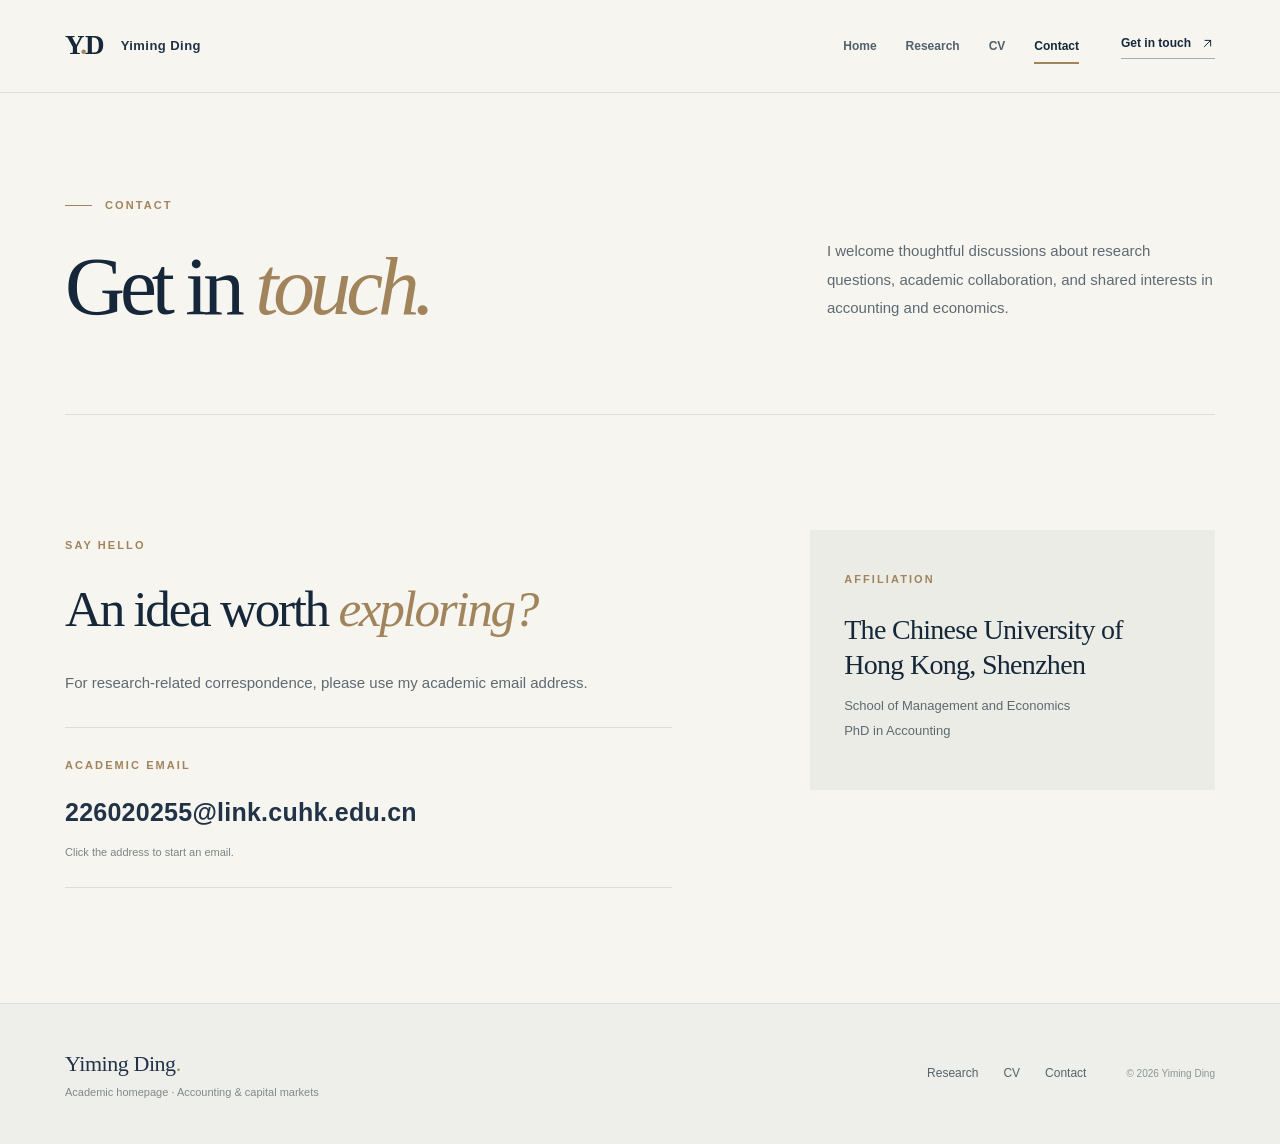
==== contact.html @ 0542dbca "Publish initial academic homepage" ====
<!doctype html>
<html lang="en">
<head>
  <meta charset="utf-8">
  <meta name="viewport" content="width=device-width, initial-scale=1">
  <meta name="theme-color" content="#f5f4ef">
  <meta name="description" content="Contact and academic affiliation information for Yiming Ding.">
  <meta property="og:type" content="website">
  <meta property="og:title" content="Contact | Yiming Ding">
  <meta property="og:description" content="Contact and academic affiliation information for Yiming Ding.">
  <title>Contact | Yiming Ding</title>
  <link rel="icon" href="assets/favicon.svg" type="image/svg+xml">
  <link rel="stylesheet" href="assets/style.css">
  <script defer src="assets/main.js"></script>
</head>
<body class="page-contact">
<a href="#main" class="skip-link">Skip to content</a>
<header class="site-header">
  <div class="header-inner container">
    <a class="wordmark" href="index.html" aria-label="Yiming Ding — Home"><span class="wordmark-symbol">Y<span class="dot">.</span>D</span><span class="wordmark-text">Yiming Ding</span></a>
    <button class="mobile-nav-button" type="button" aria-expanded="false" aria-controls="primary-nav" aria-label="Open navigation"><svg aria-hidden="true" width="22" height="22" viewBox="0 0 24 24" fill="none" stroke="currentColor" stroke-width="1.6" stroke-linecap="round" stroke-linejoin="round"><path d="M4 7h16M4 12h16M4 17h16"/></svg></button>
    <nav id="primary-nav" class="main-nav" aria-label="Primary navigation"><a href="index.html" class="nav-link" >Home</a>
<a href="research.html" class="nav-link" >Research</a>
<a href="https://drive.google.com/file/d/1czUTyPZCinw64LjqH3V-le-wuMjmWBxE/view?usp=sharing" class="nav-link" target="_blank" rel="noopener noreferrer">CV</a>
<a href="contact.html" class="nav-link" aria-current="page">Contact</a></nav>
    <a class="header-cta" href="contact.html">Get in touch <svg aria-hidden="true" width="15" height="15" viewBox="0 0 24 24" fill="none" stroke="currentColor" stroke-width="1.6" stroke-linecap="round" stroke-linejoin="round"><path d="M7 17 17 7M8 7h9v9"/></svg></a>
  </div>
</header>
<main id="main">
<section class="page-intro container"><p class="eyebrow"><span class="eyebrow-rule"></span> CONTACT</p><div class="page-intro-grid"><h1>Get in <em>touch.</em></h1><p>I welcome thoughtful discussions about research questions, academic collaboration, and shared interests in accounting and economics.</p></div></section>
<section class="section container contact-layout"><div class="contact-main"><span class="section-index">SAY HELLO</span><h2 class="section-title">An idea worth <em>exploring?</em></h2><p>For research-related correspondence, please use my academic email address.</p><div class="contact-placeholder"><span class="small-label">ACADEMIC EMAIL</span><p><a href="mailto:226020255@link.cuhk.edu.cn">226020255@link.cuhk.edu.cn</a></p><small>Click the address to start an email.</small></div></div><aside class="contact-sidebar"><span class="small-label">AFFILIATION</span><h3>The Chinese University of Hong Kong, Shenzhen</h3><p>School of Management and Economics<br>PhD in Accounting</p></aside></section>
</main>
<footer class="site-footer">
 <div class="container footer-inner">
  <div><a class="footer-name" href="index.html">Yiming Ding<span class="dot">.</span></a><div class="footer-note">Academic homepage · Accounting &amp; capital markets</div></div>
  <div class="footer-links"><a href="research.html">Research</a><a href="https://drive.google.com/file/d/1czUTyPZCinw64LjqH3V-le-wuMjmWBxE/view?usp=sharing" target="_blank" rel="noopener noreferrer">CV</a><a href="contact.html">Contact</a></div>
  <div class="footer-copyright">© <span data-year>2026</span> Yiming Ding</div>
 </div>
</footer>
</body>
</html>
---- assets/style.css ----
/*
 * Yiming Ding — Academic personal website
 * Fully custom static design. No framework, build step, or account required.
 * Customize palette via :root, and content in the HTML pages.
 */
:root {
  --ink: #223347;
  --ink-strong: #152739;
  --muted: #5e6a71;
  --paper: #f6f5f0;
  --white: #fffefa;
  --line: #dcded9;
  --accent: #a1845b;
  --navy: #213748;
  --serif: Georgia, 'Times New Roman', serif;
  --sans: -apple-system, BlinkMacSystemFont, 'Segoe UI', 'Helvetica Neue', Arial, sans-serif;
  --container: 1150px;
}
*, *::before, *::after { box-sizing: border-box; }
html { scroll-behavior: smooth; }
body { margin: 0; background: var(--paper); color: var(--ink); font-family: var(--sans); font-size: 16px; line-height: 1.75; -webkit-font-smoothing: antialiased; }
a { color: inherit; text-decoration: none; }
a:focus-visible, button:focus-visible { outline: 3px solid #b28a54; outline-offset: 3px; }
img { display: block; max-width: 100%; }
button { font: inherit; }
.container { width: min(calc(100% - 80px), var(--container)); margin-inline: auto; }
.skip-link { position: absolute; z-index: 1000; left: 10px; top: -80px; padding: 10px 16px; color: white; background: var(--ink); }
.skip-link:focus { top: 10px; }
.dot { color: var(--accent); }
/* Header */
.site-header { position: sticky; top: 0; z-index: 99; background: rgba(246, 245, 240, .96); border-bottom: 1px solid var(--line); backdrop-filter: blur(16px); -webkit-backdrop-filter: blur(16px); }
.header-inner { min-height: 92px; display: flex; align-items: center; gap: 42px; }
.wordmark { display: inline-flex; align-items: center; gap: 18px; white-space: nowrap; }
.wordmark-symbol { font-family: var(--serif); font-weight: 700; color: var(--ink-strong); font-size: 27px; letter-spacing: -.07em; }
.wordmark-text { display: inline-block; font-size: 13px; font-weight: 620; letter-spacing: .035em; }
.main-nav { display: flex; gap: 29px; align-items: center; margin-left: auto; }
.nav-link { position: relative; display: inline-flex; align-items: center; font-size: 12px; font-weight: 550; color: #52606b; padding-block: 32px; transition: color .2s; }
.nav-link:hover, .nav-link[aria-current="page"] { color: var(--ink-strong); }
.nav-link[aria-current="page"]::after { position: absolute; content: ''; height: 2px; width: 100%; left: 0; bottom: 25px; background: var(--accent); }
.header-cta { font-size: 12px; display: inline-flex; align-items: center; gap: 9px; color: var(--ink-strong); padding-bottom: 4px; border-bottom: 1px solid #a7aeb0; font-weight: 600; white-space: nowrap; }
.header-cta:hover { border-color: var(--accent); }
.mobile-nav-button { display: none; border: 0; background: none; padding: 9px; color: var(--ink-strong); cursor: pointer; }
/* Shared */
.eyebrow, .section-index, .small-label { letter-spacing: .19em; font-size: 11px; line-height: 1.55; font-weight: 700; color: var(--accent); }
.eyebrow { display: flex; align-items: center; gap: 13px; margin: 0; }
.eyebrow-rule { width: 27px; height: 1px; background: var(--accent); display: inline-block; }
h1,h2,h3,p { margin-top: 0; }
h1,h2,h3 { color: var(--ink-strong); }
h1,h2 { font-family: var(--serif); font-weight: 400; }
h1 em,h2 em { font-weight: 400; color: var(--accent); }
.section { padding-top: 115px; padding-bottom: 115px; }
.section-title { font-size: clamp(38px, 4vw, 59px); letter-spacing: -.045em; line-height: 1.15; margin: 22px 0 31px; }
.section-aside { padding-top: 15px; }
.section-aside p { color: var(--muted); font-size: 13px; max-width: 180px; margin-top: 25px; }
.mini-rule { width: 45px; height: 1px; background: #adb6b8; margin-top: 27px; }
.lead-paragraph { font-size: clamp(20px, 2.05vw, 27px); line-height: 1.58; letter-spacing: -.018em; color: var(--ink-strong); }
.section-main > p:not(.lead-paragraph) { font-size: 15px; color: var(--muted); line-height: 1.95; max-width: 740px; }
.section-heading-row { display: flex; justify-content: space-between; align-items: end; gap: 30px; margin-bottom: 30px; }
.section-heading-row .section-title { margin-bottom: 0; }
.inline-link { font-weight: 650; font-size: 13px; padding-bottom: 7px; border-bottom: 1px solid var(--accent); white-space: nowrap; }
.inline-link:hover { color: var(--accent); }
.inline-link span { margin-left: 9px; }
.button { min-height: 49px; padding: 13px 20px; display: inline-flex; align-items: center; justify-content: center; gap: 24px; font-size: 12px; font-weight: 700; letter-spacing: .015em; border: 1px solid transparent; cursor: pointer; transition: transform .17s, background-color .17s; }
.button:hover { transform: translateY(-2px); }
.button-primary { color: white; background: var(--ink-strong); }
.button-primary:hover { background: #355268; }
.button-text { color: var(--ink); border-bottom: 1px solid var(--accent); padding-left: 0; padding-right: 0; border-radius: 0; }
.button-light { background: var(--paper); color: var(--ink-strong); }
/* Homepage hero */
.hero { display: grid; grid-template-columns: minmax(0, 1.13fr) minmax(320px, .87fr); align-items: center; gap: 9%; padding-top: 92px; padding-bottom: 91px; }
.hero-copy { padding: 16px 0 0; }
.hero h1 { font-size: clamp(53px, 5.55vw, 81px); line-height: 1.095; letter-spacing: -.061em; margin: 31px 0 33px; max-width: 720px; }
.hero-subtitle { font-size: 15px; color: var(--muted); line-height: 2; max-width: 600px; }
.hero-actions { display: flex; gap: 30px; align-items: center; margin-top: 33px; }
.hero-availability { font-size: 11.7px; color: #687476; display: flex; align-items: center; gap: 9px; margin-top: 42px; margin-bottom: 0; }
.signal-dot { width: 6px; height: 6px; background: #809c83; border-radius: 50%; }
.hero-visual { position: relative; padding-left: 22px; padding-right: 30px; }
.portrait-frame { position: relative; aspect-ratio: 7/8.6; overflow: hidden; background: #ced3cf; box-shadow: 0 24px 58px #21374816; }
.portrait-image { width: 100%; height: 100%; object-fit: cover; }
.portrait-annotation { position: absolute; bottom: 0; left: 0; right: 0; padding: 17px 22px; background: rgba(25, 44, 55, .9); color: #f0eeeb; display: flex; justify-content: space-between; font-size: 9px; font-weight: 650; letter-spacing: .15em; }
.vertical-label { position: absolute; font-size: 8px; letter-spacing: .28em; writing-mode: vertical-rl; transform: rotate(180deg); top: 10px; right: 4px; color: #8e9a9b; }
/* Affiliation */
.affiliation-band { background: #eaece7; border-top: 1px solid #e1e3de; border-bottom: 1px solid #e1e3de; }
.affiliation-inner { min-height: 95px; display: flex; flex-wrap: wrap; align-items: center; gap: 20px; }
.affiliation-label { font-size: 10px; font-weight: 720; letter-spacing: .16em; color: var(--accent); margin-right: 30px; }
.affiliation-strong { font-family: var(--serif); font-size: 19px; color: var(--ink-strong); }
.affiliation-unit { color: var(--muted); font-size: 12px; margin-left: auto; }
/* About */
.about-section, .method-section { display: grid; grid-template-columns: 205px 1fr; column-gap: 11%; }
.education-line { display: grid; grid-template-columns: minmax(180px, .8fr) repeat(3, 1fr); gap: 20px; border-top: 1px solid var(--line); margin-top: 48px; padding-top: 27px; }
.education-line .small-label { font-size: 10px; max-width: 110px; }
.education-line strong { font-size: 12px; display: block; font-weight: 720; line-height: 1.5; }
.education-line span:not(.small-label) { display: block; font-size: 11px; color: var(--muted); line-height: 1.6; margin-top: 5px; }
/* Interests */
.research-section { background: #edece7; }
.interest-grid { display: grid; grid-template-columns: repeat(2,minmax(0,1fr)); gap: 18px; }
.interest-card { position: relative; display: flex; flex-direction: column; justify-content: space-between; min-height: 350px; padding: 36px; background: var(--white); border: 1px solid #e1e0d9; }
.interest-card::before { position: absolute; top: 0; left: 0; height: 3px; width: 0; background: var(--accent); content: ''; transition: width .25s; }
.interest-card:hover::before { width: 100%; }
.interest-num, .project-number { color: var(--accent); font-family: var(--serif); font-size: 17px; }
.interest-card h3 { font-family: var(--serif); font-weight: 400; font-size: clamp(26px, 3vw, 35px); line-height: 1.18; letter-spacing: -.03em; margin: 13px 0 20px; }
.interest-card p { color: var(--muted); max-width: 400px; font-size: 13px; line-height: 1.9; margin-bottom: 0; }
.card-link { position: absolute; right: 30px; top: 33px; display: flex; color: var(--accent); }
.card-link:hover { color: var(--ink-strong); }
.method-section { border-top: 1px solid var(--line); }
.smaller-lead { font-size: clamp(19px,1.95vw,25px); }
.tag-row { display: flex; flex-wrap: wrap; gap: 9px; margin-top: 35px; }
.tag-row span { border: 1px solid #ccd1cd; color: #556570; background: rgba(255,255,255,.22); padding: 8px 13px; font-size: 11px; }
/* Contact promo */
.contact-promo { background: #213849; color: #eff3f3; padding: 87px 0; }
.contact-promo-inner { display: flex; align-items: center; justify-content: space-between; gap: 35px; }
.contact-promo h2 { font-size: clamp(42px,5vw,68px); letter-spacing: -.05em; margin: 10px 0; color: #fbfaf4; }
.contact-promo h2 em { color: #c4ad8b; }
.contact-promo p { margin-bottom: 0; max-width: 560px; color: #becbd1; font-size: 13px; }
.light-index { color: #d1b99a; }
/* Interior pages */
.page-intro { padding-top: 104px; padding-bottom: 82px; border-bottom: 1px solid var(--line); }
.page-intro-grid { display: grid; grid-template-columns: minmax(0,1.25fr) minmax(270px,.75fr); align-items: end; gap: 10%; }
.page-intro h1 { font-size: clamp(54px, 6.5vw, 86px); line-height: 1.08; letter-spacing: -.062em; margin: 28px 0 0; }
.page-intro p:not(.eyebrow) { color: var(--muted); font-size: 15px; line-height: 1.9; margin: 0 0 9px; }
.small-muted { color: #778184; font-size: 11px; }
.project-list { border-top: 1px solid var(--line); }
.project-card { padding: 37px 0 45px; border-bottom: 1px solid var(--line); display: grid; grid-template-columns: 250px 1fr; gap: 28px; }
.project-meta { display: flex; align-items: flex-start; gap: 24px; }
.status-label { border: 1px solid #d7d7c9; color: #6a716a; padding: 7px 9px; font-size: 9px; letter-spacing: .09em; line-height: 1.4; }
.project-body h3 { max-width: 770px; font: normal 33px/1.24 var(--serif); letter-spacing: -.025em; margin-bottom: 17px; }
.project-body > p { font-size: 14px; color: var(--muted); line-height: 1.95; max-width: 680px; }
.project-tags { display: flex; flex-wrap: wrap; gap: 15px; margin-top: 22px; }
.project-tags span { font-size: 11px; color: #6b7b80; }
.project-tags span::before { content: '— '; color: var(--accent); }
.section-tinted { background: #edece7; }
.theme-grid { display: grid; grid-template-columns: repeat(3,minmax(0,1fr)); gap: 18px; margin-top: 39px; }
.theme-grid article { padding: 27px 25px 29px; border-left: 1px solid #b9c2c2; min-height: 210px; }
.theme-grid article span { font: 14px var(--serif); color: var(--accent); }
.theme-grid h3 { font: normal 26px/1.2 var(--serif); letter-spacing: -.025em; margin: 16px 0; }
.theme-grid p { font-size: 13px; line-height: 1.85; color: var(--muted); }
.publication-note p, .teaching-note > p { max-width: 720px; font-size: 15px; color: var(--muted); line-height: 2; }
.teaching-note .inline-link { display: inline-flex; margin-top: 20px; }
/* CV */
.cv-intro { padding-bottom: 72px; }
.cv-intro .button { margin-top: 20px; }
.cv-document { background: #fff; border: 1px solid #e6e4df; margin-top: 66px; margin-bottom: 15px; padding: 60px 66px; box-shadow: 0 8px 35px #263e4c0b; }
.cv-heading { display: flex; justify-content: space-between; border-bottom: 2px solid var(--ink); padding-bottom: 35px; gap: 25px; }
.cv-heading h2 { font-size: 52px; letter-spacing: -.05em; margin: 12px 0 10px; }
.cv-heading p { margin-bottom: 0; color: #606c70; font-size: 13px; line-height: 1.85; }
.cv-draft-note { align-self: flex-start; white-space: nowrap; font-size: 9px; letter-spacing: .12em; padding: 8px 10px; background: #f1eee7; color: #9e7c4c; }
.cv-row { display: grid; grid-template-columns: 190px 1fr; gap: 36px; padding: 32px 0; border-bottom: 1px solid #e0e2df; }
.cv-row:last-child { border-bottom: 0; }
.cv-row h3 { font: 700 12px/1.4 var(--sans); text-transform: uppercase; letter-spacing: .11em; margin-top: 4px; }
.cv-row-main p { font-size: 13px; margin-bottom: 0; line-height: 1.85; color: #576368; }
.cv-entry { display: flex; justify-content: space-between; gap: 22px; margin-bottom: 23px; }
.cv-entry:last-child { margin-bottom: 0; }
.cv-entry strong { font-size: 14px; }
.cv-entry p { margin-top: 3px; }
.cv-entry > span { font-size: 11px; white-space: nowrap; color: #7b8987; }
.cv-footnote { margin-bottom: 100px; font-size: 12px; color: #818889; }
/* Contact */
.contact-layout { display: grid; grid-template-columns: 1.2fr .8fr; gap: 12%; }
.contact-main > p { font-size: 15px; color: var(--muted); max-width: 550px; }
.contact-placeholder { padding: 22px 0; margin-top: 31px; border-top: 1px solid var(--line); border-bottom: 1px solid var(--line); }
.contact-placeholder p { font-size: clamp(17px, 2vw, 25px); letter-spacing: .01em; font-weight: 650; margin: 13px 0 2px; overflow-wrap: anywhere; }
.contact-placeholder small { font-size: 11px; color: #7b8586; }
.contact-sidebar { background: #ebece6; padding: 34px; align-self: start; }
.contact-sidebar h3 { font: normal 28px/1.25 var(--serif); letter-spacing: -.025em; margin: 20px 0 12px; }
.contact-sidebar p { font-size: 13px; color: var(--muted); line-height: 1.9; }
.contact-divider { border-top: 1px solid #d0d4cf; margin: 27px 0 25px; }
/* Footer */
.site-footer { border-top: 1px solid var(--line); background: #eeefea; }
.footer-inner { display: flex; align-items: center; min-height: 140px; gap: 40px; }
.footer-name { font-family: var(--serif); font-size: 22px; letter-spacing: -.02em; }
.footer-note { font-size: 11px; color: #818989; }
.footer-links { display: flex; gap: 25px; margin-left: auto; }
.footer-links a { font-size: 12px; color: #54636c; }
.footer-links a:hover { color: var(--accent); }
.footer-copyright { font-size: 10px; color: #8b9493; white-space: nowrap; }
/* Mobile */
@media (max-width: 1060px) {
 .header-inner { gap: 26px; }.main-nav { gap: 19px; }.header-cta { display:none; }
 .hero { gap: 5%; }.hero h1 { font-size: clamp(49px, 5.6vw, 72px); }
 .affiliation-unit { margin-left: 0; }.education-line { grid-template-columns: repeat(3, 1fr); }.education-line .small-label { grid-column: 1 / -1; }
 .project-card { grid-template-columns: 190px 1fr; }
}
@media (max-width: 760px) {
 .container { width: min(calc(100% - 36px), var(--container)); }
 .header-inner { min-height: 72px; justify-content: space-between; }
 .wordmark-text { font-size: 13px; }
 .mobile-nav-button { display: block; }
 .main-nav { display: none; position: absolute; top: 71px; left: 0; right: 0; background: var(--paper); border-bottom: 1px solid var(--line); padding: 12px 18px 20px; box-shadow: 0 15px 23px #21374915; }
 .main-nav.nav-open { display: flex; flex-direction: column; align-items: stretch; gap: 0; }
 .nav-link { font-size: 14px; padding: 10px 6px; }
 .nav-link[aria-current="page"]::after { display: none; }
 .nav-link[aria-current="page"] { color: var(--accent); }
 .hero { grid-template-columns: 1fr; padding-top: 60px; gap: 42px; padding-bottom: 55px; }
 .hero-copy { padding-top: 0; }
 .hero h1 { font-size: clamp(48px, 10vw, 71px); max-width: 600px; }
 .hero-subtitle { font-size: 14px; }
 .hero-availability { margin-top: 25px; }
 .hero-visual { max-width: 540px; padding-left: 10px; padding-right: 20px; }
 .portrait-frame { aspect-ratio: 7 / 6.3; }
 .affiliation-inner { min-height: 100px; gap: 5px 16px; padding-block: 19px; }
 .affiliation-label { width: 100%; }.affiliation-strong { font-size: 16px; }.affiliation-unit { font-size: 11px; }
 .section { padding-top: 73px; padding-bottom: 73px; }
 .about-section, .method-section { display: block; }
 .section-aside { padding-top: 0; margin-bottom: 30px; }
 .section-aside p, .mini-rule { display: none; }
 .section-title { font-size: clamp(39px, 8vw, 53px); margin: 14px 0 23px; }
 .lead-paragraph { font-size: 20px; }
 .education-line { grid-template-columns: 1fr; gap: 17px; margin-top: 33px; }
 .education-line .small-label { grid-column: auto; }.education-line div { display: grid; grid-template-columns: 1fr 1fr; gap: 12px; }
 .section-heading-row { display: block; }
 .section-heading-row .inline-link { display: inline-block; margin-top: 18px; }
 .interest-grid, .theme-grid { grid-template-columns: 1fr; }
 .interest-card { min-height: 290px; padding: 28px; }
 .contact-promo { padding: 64px 0; }.contact-promo-inner { display: block; }.contact-promo .button { margin-top: 29px; }
 .page-intro { padding-top: 67px; padding-bottom: 55px; }
 .page-intro-grid { display: block; }
 .page-intro h1 { font-size: clamp(52px, 10vw, 72px); margin-bottom: 25px; }
 .page-intro p:not(.eyebrow) { max-width: 650px; font-size: 14px; }
 .project-card { grid-template-columns: 1fr; gap: 20px; padding: 29px 0 36px; }
 .project-body h3 { font-size: 29px; }
 .theme-grid article { min-height: 0; }
 .contact-layout { grid-template-columns: 1fr; gap: 45px; }
 .cv-document { padding: 28px 24px; margin-top: 33px; }
 .cv-heading { display: block; }.cv-draft-note { display: inline-block; margin-top: 20px; }
 .cv-row { grid-template-columns: 1fr; gap: 7px; padding: 25px 0; }
 .cv-entry { display: block; }.cv-entry > span { display: block; margin-top: 3px; }
 .footer-inner { min-height: 0; display: grid; gap: 15px; padding: 36px 0; }
 .footer-links { margin-left: 0; }.footer-copyright { margin-top: 9px; }
}
@media (prefers-reduced-motion: reduce) { html { scroll-behavior: auto; } *, *::before, *::after { animation-duration: .001ms!important; transition-duration: .001ms!important; } }
@page { size: A4; margin: 16mm; }
@media print {
 body { background: white; color: #000; font-size: 10pt; }
 .site-header, .site-footer, .page-intro, .cv-footnote, .skip-link { display: none !important; }
 .cv-document { width: auto; padding: 0; margin: 0; max-width: none; box-shadow: none; border: 0; }
 .cv-heading h2 { font-size: 30pt; }
 .cv-heading { padding-bottom: 16px; }
 .cv-row { grid-template-columns: 130px 1fr; padding: 16px 0; break-inside: avoid; }
 .cv-draft-note { display: none; }
 .cv-row-main p, .cv-entry strong, .cv-row h3 { color: #000; }
 .cv-row, .cv-heading { border-color: #888; }
}
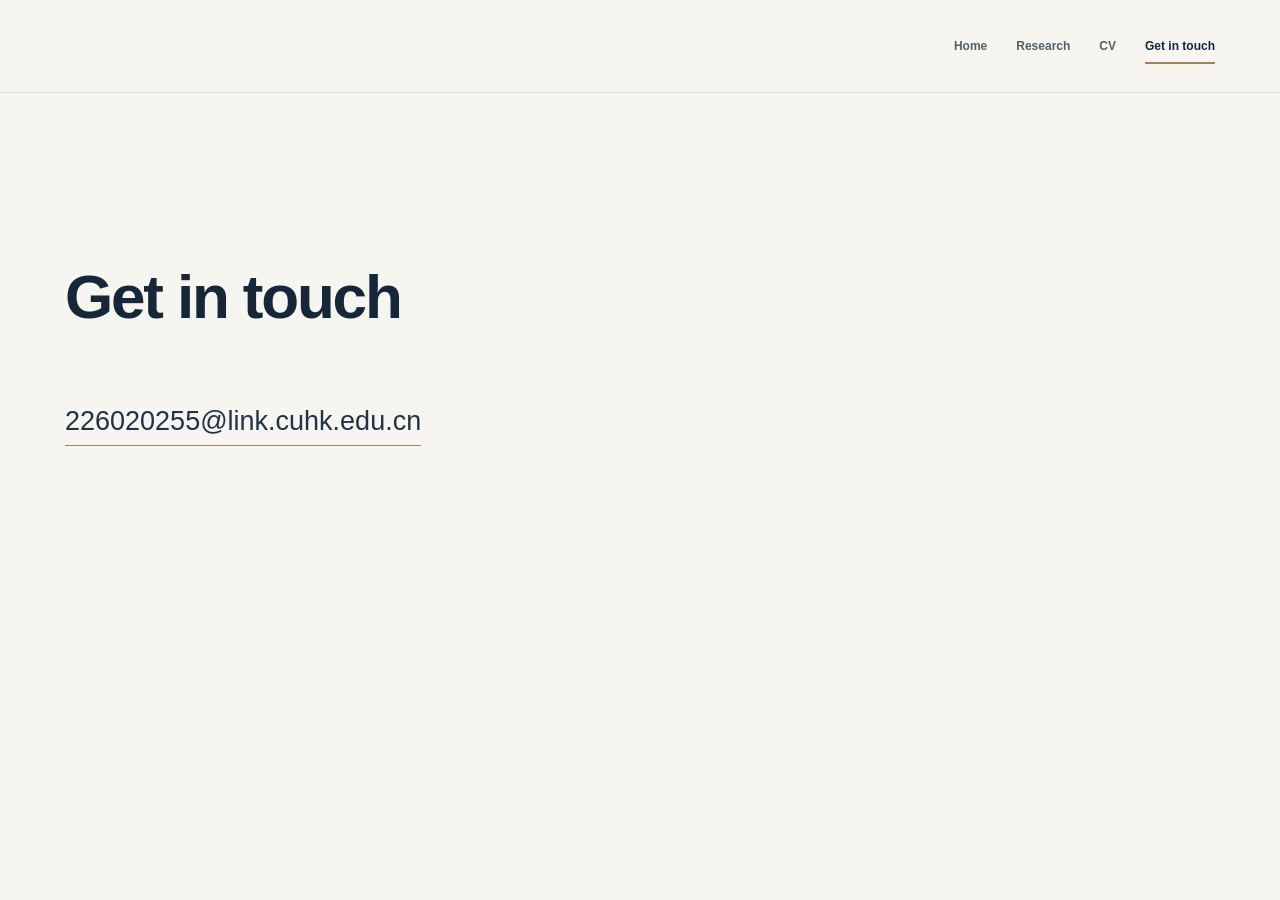
==== commit 0e69e394: "Add CV page, education, and research sections" ====
--- a/contact.html
+++ b/contact.html
@@ -4,11 +4,11 @@
   <meta charset="utf-8">
   <meta name="viewport" content="width=device-width, initial-scale=1">
   <meta name="theme-color" content="#f5f4ef">
-  <meta name="description" content="Contact and academic affiliation information for Yiming Ding.">
+  <meta name="description" content="Contact Yiming Ding by email.">
   <meta property="og:type" content="website">
-  <meta property="og:title" content="Contact | Yiming Ding">
-  <meta property="og:description" content="Contact and academic affiliation information for Yiming Ding.">
-  <title>Contact | Yiming Ding</title>
+  <meta property="og:title" content="Get in touch | Yiming Ding">
+  <meta property="og:description" content="Contact Yiming Ding by email.">
+  <title>Get in touch | Yiming Ding</title>
   <link rel="icon" href="assets/favicon.svg" type="image/svg+xml">
   <link rel="stylesheet" href="assets/style.css">
   <script defer src="assets/main.js"></script>
@@ -17,25 +17,18 @@
 <a href="#main" class="skip-link">Skip to content</a>
 <header class="site-header">
   <div class="header-inner container">
-    <a class="wordmark" href="index.html" aria-label="Yiming Ding — Home"><span class="wordmark-symbol">Y<span class="dot">.</span>D</span><span class="wordmark-text">Yiming Ding</span></a>
     <button class="mobile-nav-button" type="button" aria-expanded="false" aria-controls="primary-nav" aria-label="Open navigation"><svg aria-hidden="true" width="22" height="22" viewBox="0 0 24 24" fill="none" stroke="currentColor" stroke-width="1.6" stroke-linecap="round" stroke-linejoin="round"><path d="M4 7h16M4 12h16M4 17h16"/></svg></button>
     <nav id="primary-nav" class="main-nav" aria-label="Primary navigation"><a href="index.html" class="nav-link" >Home</a>
 <a href="research.html" class="nav-link" >Research</a>
-<a href="https://drive.google.com/file/d/1czUTyPZCinw64LjqH3V-le-wuMjmWBxE/view?usp=sharing" class="nav-link" target="_blank" rel="noopener noreferrer">CV</a>
-<a href="contact.html" class="nav-link" aria-current="page">Contact</a></nav>
-    <a class="header-cta" href="contact.html">Get in touch <svg aria-hidden="true" width="15" height="15" viewBox="0 0 24 24" fill="none" stroke="currentColor" stroke-width="1.6" stroke-linecap="round" stroke-linejoin="round"><path d="M7 17 17 7M8 7h9v9"/></svg></a>
+<a href="cv.html" class="nav-link" >CV</a>
+<a href="contact.html" class="nav-link" aria-current="page">Get in touch</a></nav>
   </div>
 </header>
 <main id="main">
-<section class="page-intro container"><p class="eyebrow"><span class="eyebrow-rule"></span> CONTACT</p><div class="page-intro-grid"><h1>Get in <em>touch.</em></h1><p>I welcome thoughtful discussions about research questions, academic collaboration, and shared interests in accounting and economics.</p></div></section>
-<section class="section container contact-layout"><div class="contact-main"><span class="section-index">SAY HELLO</span><h2 class="section-title">An idea worth <em>exploring?</em></h2><p>For research-related correspondence, please use my academic email address.</p><div class="contact-placeholder"><span class="small-label">ACADEMIC EMAIL</span><p><a href="mailto:226020255@link.cuhk.edu.cn">226020255@link.cuhk.edu.cn</a></p><small>Click the address to start an email.</small></div></div><aside class="contact-sidebar"><span class="small-label">AFFILIATION</span><h3>The Chinese University of Hong Kong, Shenzhen</h3><p>School of Management and Economics<br>PhD in Accounting</p></aside></section>
+<section class="minimal-page container" aria-labelledby="contact-title">
+ <h1 id="contact-title">Get in touch</h1>
+ <a class="email-link" href="mailto:226020255@link.cuhk.edu.cn">226020255@link.cuhk.edu.cn</a>
+</section>
 </main>
-<footer class="site-footer">
- <div class="container footer-inner">
-  <div><a class="footer-name" href="index.html">Yiming Ding<span class="dot">.</span></a><div class="footer-note">Academic homepage · Accounting &amp; capital markets</div></div>
-  <div class="footer-links"><a href="research.html">Research</a><a href="https://drive.google.com/file/d/1czUTyPZCinw64LjqH3V-le-wuMjmWBxE/view?usp=sharing" target="_blank" rel="noopener noreferrer">CV</a><a href="contact.html">Contact</a></div>
-  <div class="footer-copyright">© <span data-year>2026</span> Yiming Ding</div>
- </div>
-</footer>
 </body>
 </html>
--- a/assets/style.css
+++ b/assets/style.css
@@ -67,14 +67,20 @@
 .button-text { color: var(--ink); border-bottom: 1px solid var(--accent); padding-left: 0; padding-right: 0; border-radius: 0; }
 .button-light { background: var(--paper); color: var(--ink-strong); }
 /* Homepage hero */
-.hero { display: grid; grid-template-columns: minmax(0, 1.13fr) minmax(320px, .87fr); align-items: center; gap: 9%; padding-top: 92px; padding-bottom: 91px; }
-.hero-copy { padding: 16px 0 0; }
-.hero h1 { font-size: clamp(53px, 5.55vw, 81px); line-height: 1.095; letter-spacing: -.061em; margin: 31px 0 33px; max-width: 720px; }
-.hero-subtitle { font-size: 15px; color: var(--muted); line-height: 2; max-width: 600px; }
-.hero-actions { display: flex; gap: 30px; align-items: center; margin-top: 33px; }
+.hero { min-height: calc(100vh - 93px); display: grid; grid-template-columns: minmax(300px, .82fr) minmax(0, 1.18fr); align-items: center; gap: 9%; padding-top: 92px; padding-bottom: 91px; }
+.hero-copy { padding: 0; }
+.hero h1 { font-family: var(--sans); font-size: clamp(46px, 5vw, 68px); font-weight: 600; line-height: 1.12; letter-spacing: -.035em; margin: 0 0 30px; max-width: 720px; }
+.hero-subtitle { font-size: 15px; color: var(--muted); line-height: 2; max-width: 650px; }
+.education-summary { max-width: 650px; margin-top: 29px; padding-top: 24px; border-top: 1px solid var(--line); }
+.education-summary h2 { margin: 0 0 14px; font-family: var(--sans); font-size: 14px; font-weight: 700; letter-spacing: .01em; }
+.education-summary ul { margin: 0; padding-left: 20px; }
+.education-summary li { margin-top: 7px; color: var(--muted); font-size: 13px; line-height: 1.65; }
+.education-summary li::marker { color: var(--accent); }
+.education-summary strong { color: var(--ink); font-weight: 650; }
+.hero-actions { display: flex; gap: 30px; align-items: center; margin-top: 29px; }
 .hero-availability { font-size: 11.7px; color: #687476; display: flex; align-items: center; gap: 9px; margin-top: 42px; margin-bottom: 0; }
 .signal-dot { width: 6px; height: 6px; background: #809c83; border-radius: 50%; }
-.hero-visual { position: relative; padding-left: 22px; padding-right: 30px; }
+.hero-visual { position: relative; max-width: 430px; }
 .portrait-frame { position: relative; aspect-ratio: 7/8.6; overflow: hidden; background: #ced3cf; box-shadow: 0 24px 58px #21374816; }
 .portrait-image { width: 100%; height: 100%; object-fit: cover; }
 .portrait-annotation { position: absolute; bottom: 0; left: 0; right: 0; padding: 17px 22px; background: rgba(25, 44, 55, .9); color: #f0eeeb; display: flex; justify-content: space-between; font-size: 9px; font-weight: 650; letter-spacing: .15em; }
@@ -134,6 +140,22 @@
 .theme-grid article span { font: 14px var(--serif); color: var(--accent); }
 .theme-grid h3 { font: normal 26px/1.2 var(--serif); letter-spacing: -.025em; margin: 16px 0; }
 .theme-grid p { font-size: 13px; line-height: 1.85; color: var(--muted); }
+.minimal-page { min-height: calc(100vh - 93px); padding-top: clamp(80px, 12vw, 150px); padding-bottom: 100px; }
+.minimal-page h1 { font-family: var(--sans); font-size: clamp(42px, 5vw, 62px); font-weight: 600; letter-spacing: -.035em; margin-bottom: 46px; }
+.research-page { padding-top: clamp(80px, 10vw, 130px); padding-bottom: 100px; }
+.research-block { padding-bottom: 78px; }
+.research-block + .research-block { padding-top: 64px; border-top: 1px solid var(--line); }
+.research-block h1, .research-block h2 { font-family: var(--sans); font-weight: 600; letter-spacing: -.035em; }
+.research-block h1 { margin-bottom: 46px; font-size: clamp(42px, 5vw, 62px); }
+.research-block h2 { margin-bottom: 0; font-size: clamp(30px, 3.6vw, 43px); }
+.empty-research-block { min-height: 180px; }
+.plain-interest-list { list-style: none; padding: 0; margin: 0; max-width: 850px; border-top: 1px solid var(--line); }
+.plain-interest-list li { padding: 20px 0; border-bottom: 1px solid var(--line); color: var(--ink); font-size: clamp(17px, 2vw, 22px); }
+.email-link { display: inline-block; color: var(--ink); font-size: clamp(18px, 2.3vw, 27px); border-bottom: 1px solid var(--accent); overflow-wrap: anywhere; }
+.email-link:hover { color: var(--accent); }
+.cv-link-copy { color: var(--muted); font-size: clamp(17px, 2vw, 22px); }
+.cv-link-copy a { color: var(--ink); border-bottom: 1px solid var(--accent); }
+.cv-link-copy a:hover { color: var(--accent); }
 .publication-note p, .teaching-note > p { max-width: 720px; font-size: 15px; color: var(--muted); line-height: 2; }
 .teaching-note .inline-link { display: inline-flex; margin-top: 20px; }
 /* CV */
@@ -184,7 +206,7 @@
  .container { width: min(calc(100% - 36px), var(--container)); }
  .header-inner { min-height: 72px; justify-content: space-between; }
  .wordmark-text { font-size: 13px; }
- .mobile-nav-button { display: block; }
+ .mobile-nav-button { display: block; margin-left: auto; }
  .main-nav { display: none; position: absolute; top: 71px; left: 0; right: 0; background: var(--paper); border-bottom: 1px solid var(--line); padding: 12px 18px 20px; box-shadow: 0 15px 23px #21374915; }
  .main-nav.nav-open { display: flex; flex-direction: column; align-items: stretch; gap: 0; }
  .nav-link { font-size: 14px; padding: 10px 6px; }
@@ -194,8 +216,10 @@
  .hero-copy { padding-top: 0; }
  .hero h1 { font-size: clamp(48px, 10vw, 71px); max-width: 600px; }
  .hero-subtitle { font-size: 14px; }
+ .education-summary { margin-top: 24px; padding-top: 20px; }
+ .education-summary li { font-size: 12.5px; }
  .hero-availability { margin-top: 25px; }
- .hero-visual { max-width: 540px; padding-left: 10px; padding-right: 20px; }
+ .hero-visual { max-width: 540px; padding: 0; }
  .portrait-frame { aspect-ratio: 7 / 6.3; }
  .affiliation-inner { min-height: 100px; gap: 5px 16px; padding-block: 19px; }
  .affiliation-label { width: 100%; }.affiliation-strong { font-size: 16px; }.affiliation-unit { font-size: 11px; }
@@ -219,6 +243,10 @@
  .project-card { grid-template-columns: 1fr; gap: 20px; padding: 29px 0 36px; }
  .project-body h3 { font-size: 29px; }
  .theme-grid article { min-height: 0; }
+ .research-page { padding-top: 67px; padding-bottom: 70px; }
+ .research-block { padding-bottom: 58px; }
+ .research-block + .research-block { padding-top: 48px; }
+ .empty-research-block { min-height: 140px; }
  .contact-layout { grid-template-columns: 1fr; gap: 45px; }
  .cv-document { padding: 28px 24px; margin-top: 33px; }
  .cv-heading { display: block; }.cv-draft-note { display: inline-block; margin-top: 20px; }
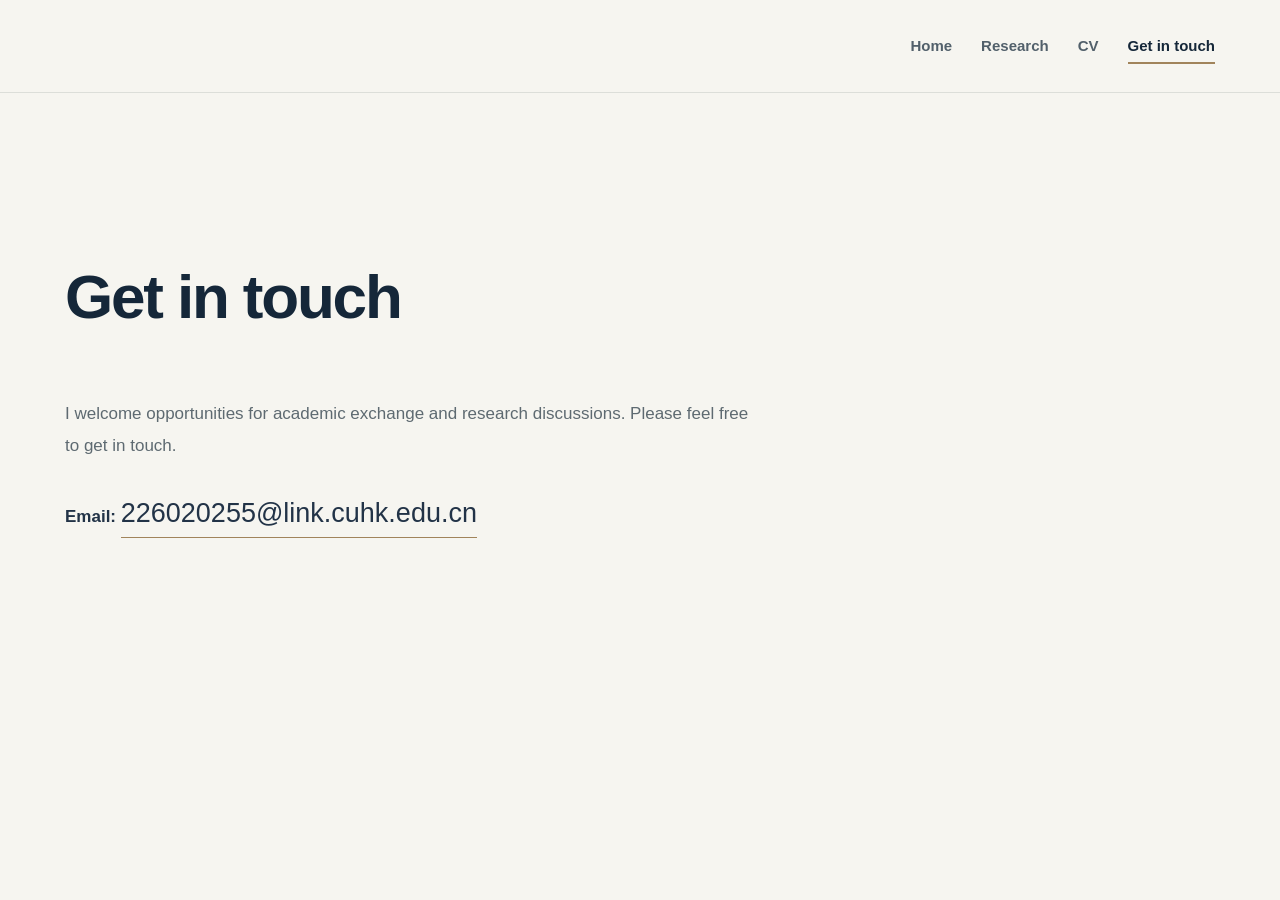
==== commit 520214e3: "Improve page" ====
--- a/contact.html
+++ b/contact.html
@@ -27,7 +27,8 @@
 <main id="main">
 <section class="minimal-page container" aria-labelledby="contact-title">
  <h1 id="contact-title">Get in touch</h1>
- <a class="email-link" href="mailto:226020255@link.cuhk.edu.cn">226020255@link.cuhk.edu.cn</a>
+ <p class="contact-intro">I welcome opportunities for academic exchange and research discussions. Please feel free to get in touch.</p>
+ <p class="email-line"><span>Email:</span> <a class="email-link" href="mailto:226020255@link.cuhk.edu.cn">226020255@link.cuhk.edu.cn</a></p>
 </section>
 </main>
 </body>
--- a/assets/style.css
+++ b/assets/style.css
@@ -34,7 +34,7 @@
 .wordmark-symbol { font-family: var(--serif); font-weight: 700; color: var(--ink-strong); font-size: 27px; letter-spacing: -.07em; }
 .wordmark-text { display: inline-block; font-size: 13px; font-weight: 620; letter-spacing: .035em; }
 .main-nav { display: flex; gap: 29px; align-items: center; margin-left: auto; }
-.nav-link { position: relative; display: inline-flex; align-items: center; font-size: 12px; font-weight: 550; color: #52606b; padding-block: 32px; transition: color .2s; }
+.nav-link { position: relative; display: inline-flex; align-items: center; font-size: 15px; font-weight: 550; color: #52606b; padding-block: 30px; transition: color .2s; }
 .nav-link:hover, .nav-link[aria-current="page"] { color: var(--ink-strong); }
 .nav-link[aria-current="page"]::after { position: absolute; content: ''; height: 2px; width: 100%; left: 0; bottom: 25px; background: var(--accent); }
 .header-cta { font-size: 12px; display: inline-flex; align-items: center; gap: 9px; color: var(--ink-strong); padding-bottom: 4px; border-bottom: 1px solid #a7aeb0; font-weight: 600; white-space: nowrap; }
@@ -67,7 +67,7 @@
 .button-text { color: var(--ink); border-bottom: 1px solid var(--accent); padding-left: 0; padding-right: 0; border-radius: 0; }
 .button-light { background: var(--paper); color: var(--ink-strong); }
 /* Homepage hero */
-.hero { min-height: calc(100vh - 93px); display: grid; grid-template-columns: minmax(300px, .82fr) minmax(0, 1.18fr); align-items: center; gap: 9%; padding-top: 92px; padding-bottom: 91px; }
+.hero { min-height: calc(100vh - 93px); display: grid; grid-template-columns: minmax(250px, .68fr) minmax(0, 1.32fr); align-items: center; gap: 8%; padding-top: 92px; padding-bottom: 91px; }
 .hero-copy { padding: 0; }
 .hero h1 { font-family: var(--sans); font-size: clamp(46px, 5vw, 68px); font-weight: 600; line-height: 1.12; letter-spacing: -.035em; margin: 0 0 30px; max-width: 720px; }
 .hero-subtitle { font-size: 15px; color: var(--muted); line-height: 2; max-width: 650px; }
@@ -80,7 +80,7 @@
 .hero-actions { display: flex; gap: 30px; align-items: center; margin-top: 29px; }
 .hero-availability { font-size: 11.7px; color: #687476; display: flex; align-items: center; gap: 9px; margin-top: 42px; margin-bottom: 0; }
 .signal-dot { width: 6px; height: 6px; background: #809c83; border-radius: 50%; }
-.hero-visual { position: relative; max-width: 430px; }
+.hero-visual { position: relative; width: 100%; max-width: 350px; justify-self: start; }
 .portrait-frame { position: relative; aspect-ratio: 7/8.6; overflow: hidden; background: #ced3cf; box-shadow: 0 24px 58px #21374816; }
 .portrait-image { width: 100%; height: 100%; object-fit: cover; }
 .portrait-annotation { position: absolute; bottom: 0; left: 0; right: 0; padding: 17px 22px; background: rgba(25, 44, 55, .9); color: #f0eeeb; display: flex; justify-content: space-between; font-size: 9px; font-weight: 650; letter-spacing: .15em; }
@@ -142,17 +142,24 @@
 .theme-grid p { font-size: 13px; line-height: 1.85; color: var(--muted); }
 .minimal-page { min-height: calc(100vh - 93px); padding-top: clamp(80px, 12vw, 150px); padding-bottom: 100px; }
 .minimal-page h1 { font-family: var(--sans); font-size: clamp(42px, 5vw, 62px); font-weight: 600; letter-spacing: -.035em; margin-bottom: 46px; }
-.research-page { padding-top: clamp(80px, 10vw, 130px); padding-bottom: 100px; }
-.research-block { padding-bottom: 78px; }
-.research-block + .research-block { padding-top: 64px; border-top: 1px solid var(--line); }
-.research-block h1, .research-block h2 { font-family: var(--sans); font-weight: 600; letter-spacing: -.035em; }
-.research-block h1 { margin-bottom: 46px; font-size: clamp(42px, 5vw, 62px); }
-.research-block h2 { margin-bottom: 0; font-size: clamp(30px, 3.6vw, 43px); }
-.empty-research-block { min-height: 180px; }
+.research-page { min-height: calc(100vh - 93px); padding-top: clamp(70px, 8vw, 105px); padding-bottom: 100px; }
+.research-accordion { border-bottom: 1px solid var(--line); }
+.research-accordion:first-child { border-top: 1px solid var(--line); }
+.research-accordion summary { display: flex; align-items: center; justify-content: space-between; gap: 24px; padding: 26px 0; color: var(--ink-strong); font-size: clamp(21px, 2.5vw, 30px); font-weight: 600; letter-spacing: -.025em; line-height: 1.25; cursor: pointer; list-style: none; }
+.research-accordion summary::-webkit-details-marker { display: none; }
+.research-accordion summary::after { content: '+'; flex: 0 0 auto; color: var(--accent); font-size: 27px; font-weight: 400; line-height: 1; }
+.research-accordion[open] summary::after { content: '−'; }
+.accordion-content { max-width: 850px; padding: 0 0 31px; }
+.accordion-content p { margin: 0; color: var(--muted); font-size: 17px; line-height: 1.9; }
+.empty-accordion-content { min-height: 26px; }
 .plain-interest-list { list-style: none; padding: 0; margin: 0; max-width: 850px; border-top: 1px solid var(--line); }
 .plain-interest-list li { padding: 20px 0; border-bottom: 1px solid var(--line); color: var(--ink); font-size: clamp(17px, 2vw, 22px); }
 .email-link { display: inline-block; color: var(--ink); font-size: clamp(18px, 2.3vw, 27px); border-bottom: 1px solid var(--accent); overflow-wrap: anywhere; }
 .email-link:hover { color: var(--accent); }
+.contact-intro { max-width: 690px; margin-bottom: 28px; color: var(--muted); font-size: 17px; line-height: 1.9; }
+.email-line { margin: 0; color: var(--ink); font-size: 17px; }
+.email-line > span { font-weight: 650; }
+.page-cv .minimal-page h1 { margin-bottom: 34px; font-size: clamp(34px, 4vw, 46px); }
 .cv-link-copy { color: var(--muted); font-size: clamp(17px, 2vw, 22px); }
 .cv-link-copy a { color: var(--ink); border-bottom: 1px solid var(--accent); }
 .cv-link-copy a:hover { color: var(--accent); }
@@ -209,7 +216,7 @@
  .mobile-nav-button { display: block; margin-left: auto; }
  .main-nav { display: none; position: absolute; top: 71px; left: 0; right: 0; background: var(--paper); border-bottom: 1px solid var(--line); padding: 12px 18px 20px; box-shadow: 0 15px 23px #21374915; }
  .main-nav.nav-open { display: flex; flex-direction: column; align-items: stretch; gap: 0; }
- .nav-link { font-size: 14px; padding: 10px 6px; }
+ .nav-link { font-size: 15px; padding: 11px 6px; }
  .nav-link[aria-current="page"]::after { display: none; }
  .nav-link[aria-current="page"] { color: var(--accent); }
  .hero { grid-template-columns: 1fr; padding-top: 60px; gap: 42px; padding-bottom: 55px; }
@@ -219,8 +226,8 @@
  .education-summary { margin-top: 24px; padding-top: 20px; }
  .education-summary li { font-size: 12.5px; }
  .hero-availability { margin-top: 25px; }
- .hero-visual { max-width: 540px; padding: 0; }
- .portrait-frame { aspect-ratio: 7 / 6.3; }
+ .hero-visual { max-width: 320px; padding: 0; }
+ .portrait-frame { aspect-ratio: 7 / 7.5; }
  .affiliation-inner { min-height: 100px; gap: 5px 16px; padding-block: 19px; }
  .affiliation-label { width: 100%; }.affiliation-strong { font-size: 16px; }.affiliation-unit { font-size: 11px; }
  .section { padding-top: 73px; padding-bottom: 73px; }
@@ -243,10 +250,10 @@
  .project-card { grid-template-columns: 1fr; gap: 20px; padding: 29px 0 36px; }
  .project-body h3 { font-size: 29px; }
  .theme-grid article { min-height: 0; }
- .research-page { padding-top: 67px; padding-bottom: 70px; }
- .research-block { padding-bottom: 58px; }
- .research-block + .research-block { padding-top: 48px; }
- .empty-research-block { min-height: 140px; }
+ .research-page { padding-top: 55px; padding-bottom: 70px; }
+ .research-accordion summary { padding: 22px 0; font-size: 21px; }
+ .accordion-content p { font-size: 15px; }
+ .contact-intro { font-size: 15px; }
  .contact-layout { grid-template-columns: 1fr; gap: 45px; }
  .cv-document { padding: 28px 24px; margin-top: 33px; }
  .cv-heading { display: block; }.cv-draft-note { display: inline-block; margin-top: 20px; }
